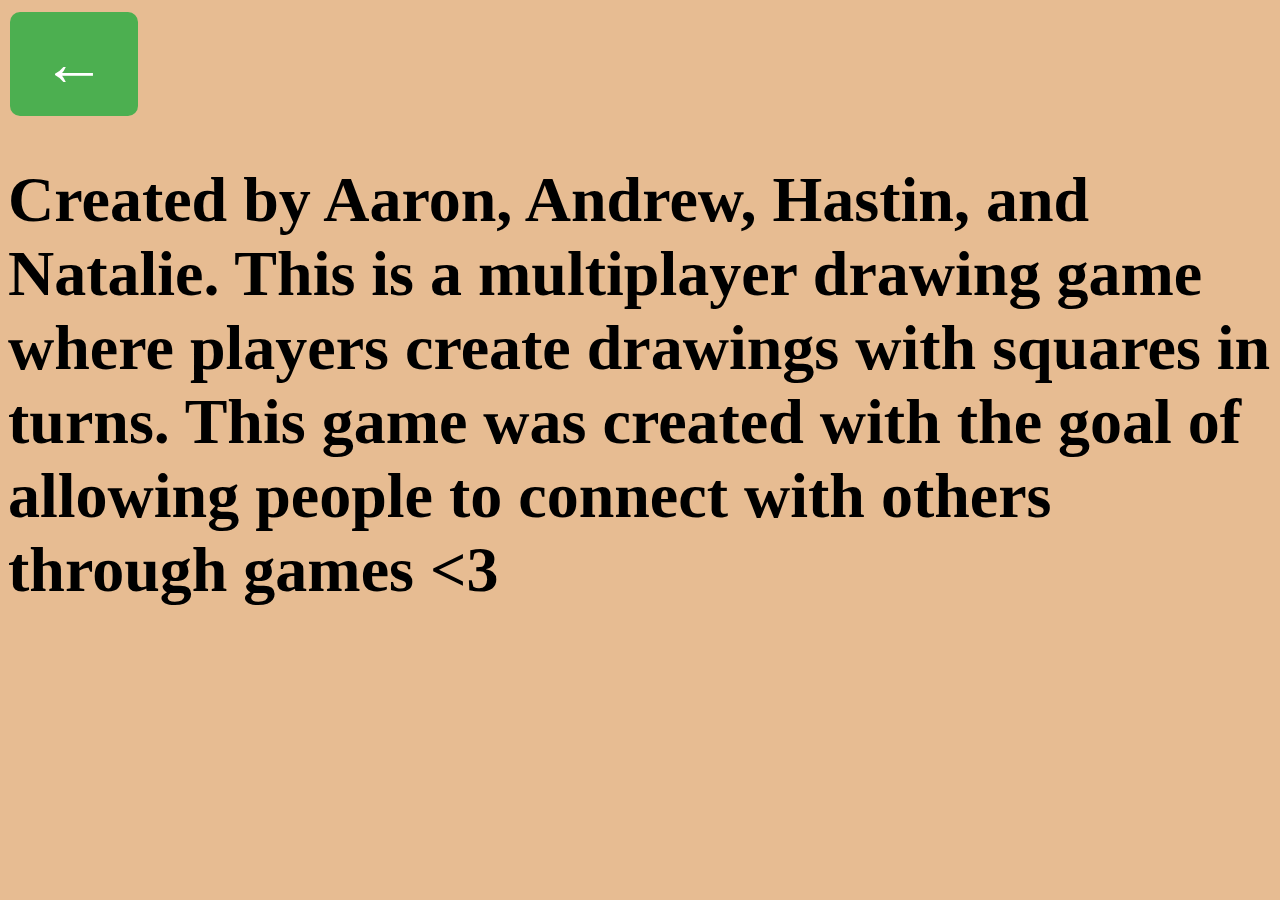
==== about.html @ 0a9d8ace "Update about.html" ====
<!DOCTYPE html>
<html>
<head>
    <title>HH-place about</title>
</head>

<style>
.button {
    border: none;
    color: white;
    padding: 15px 32px;
    text-align: center;
    text-decoration: none;
    display: inline-block;
    font-size: 8px;
    margin: 4px 2px;
    cursor: pointer;
}

.button1 { background-color: #4CAF50; border-radius: 10px;} /* Green */

</style>
</head>
    
<body style="background-color:rgb(231, 188, 146);">
<button onclick = "window.location.href='loginInterface.html'" class="button button1" style="font-size:400%;font-family:Comic Sans MS">&larr;</button>
    
<h1 style="font-size:400%;font-family:Comic Sans MS">Created by Aaron, Andrew, Hastin, and Natalie. This is a multiplayer drawing game where players create drawings with squares in turns. This game was created with the goal of allowing people to connect with others through games <3</h1>
<!-- <img src="https://i.natgeofe.com/k/59ccd67f-c57c-4946-99bd-f957a38dafaa/hippopotamus-closeup-water_square.jpg"
alt="handsome hippo <33" width="50%" height="50%"> -->

</body>
</html>
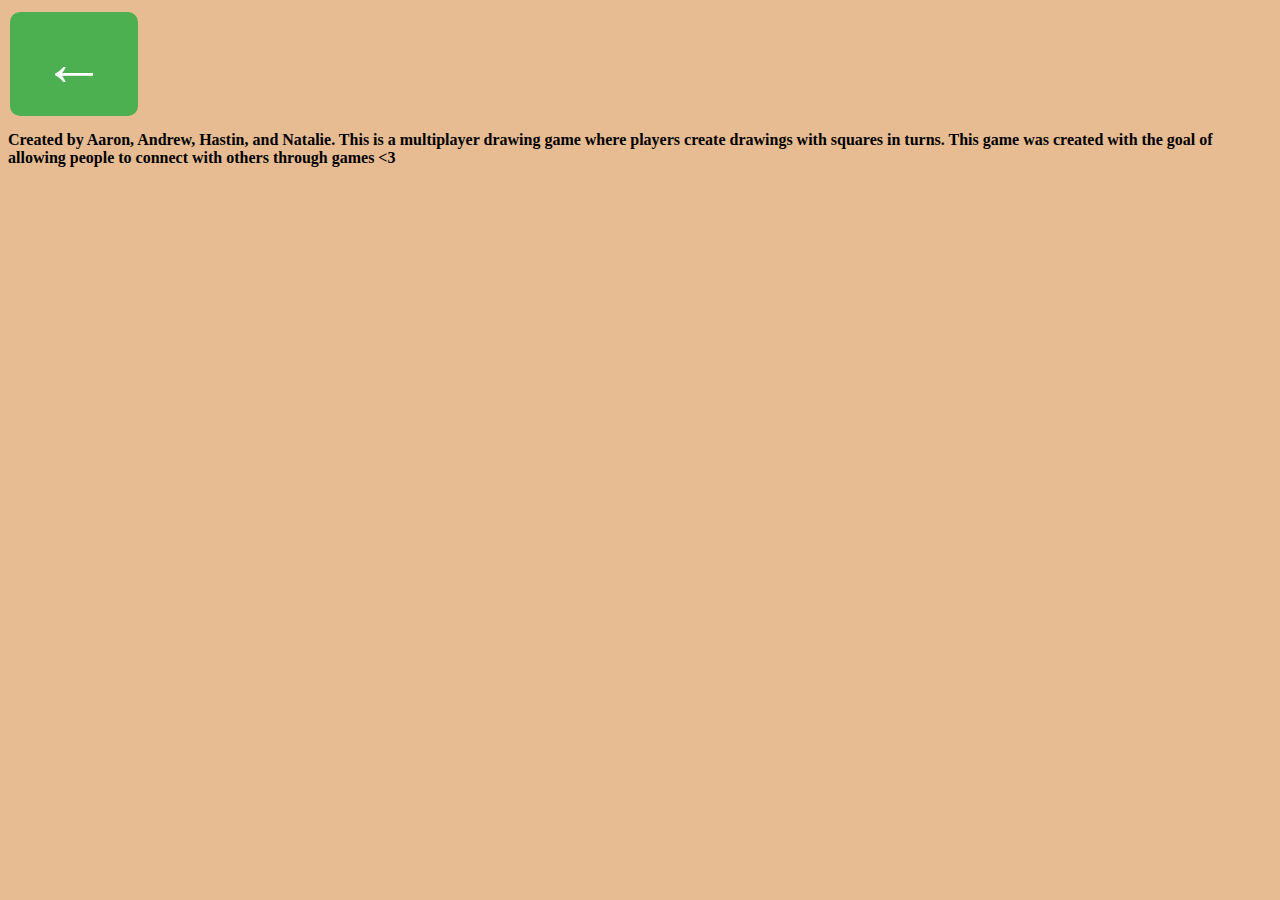
==== commit 1176c0cb: "Update about.html" ====
--- a/about.html
+++ b/about.html
@@ -25,7 +25,7 @@
 <body style="background-color:rgb(231, 188, 146);">
 <button onclick = "window.location.href='loginInterface.html'" class="button button1" style="font-size:400%;font-family:Comic Sans MS">&larr;</button>
     
-<h1 style="font-size:400%;font-family:Comic Sans MS">Created by Aaron, Andrew, Hastin, and Natalie. This is a multiplayer drawing game where players create drawings with squares in turns. This game was created with the goal of allowing people to connect with others through games <3</h1>
+<h1 style="font-size:100%;font-family:Comic Sans MS">Created by Aaron, Andrew, Hastin, and Natalie. This is a multiplayer drawing game where players create drawings with squares in turns. This game was created with the goal of allowing people to connect with others through games <3</h1>
 <!-- <img src="https://i.natgeofe.com/k/59ccd67f-c57c-4946-99bd-f957a38dafaa/hippopotamus-closeup-water_square.jpg"
 alt="handsome hippo <33" width="50%" height="50%"> -->
 
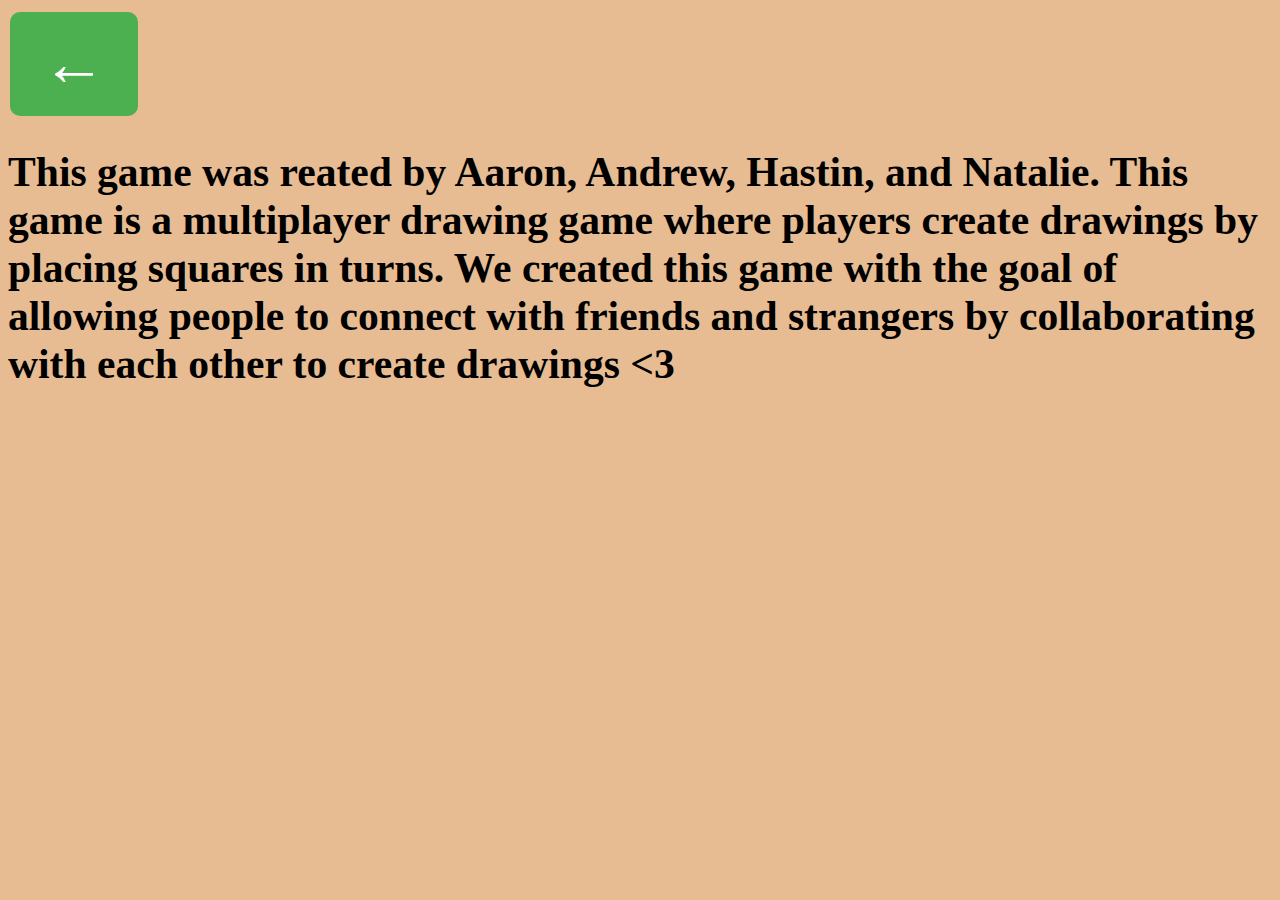
==== commit 71e46f59: "Update about.html" ====
--- a/about.html
+++ b/about.html
@@ -25,7 +25,7 @@
 <body style="background-color:rgb(231, 188, 146);">
 <button onclick = "window.location.href='loginInterface.html'" class="button button1" style="font-size:400%;font-family:Comic Sans MS">&larr;</button>
     
-<h1 style="font-size:100%;font-family:Comic Sans MS">Created by Aaron, Andrew, Hastin, and Natalie. This is a multiplayer drawing game where players create drawings with squares in turns. This game was created with the goal of allowing people to connect with others through games <3</h1>
+<h1 style="font-size:260%;font-family:Comic Sans MS">This game was reated by Aaron, Andrew, Hastin, and Natalie. This game is a multiplayer drawing game where players create drawings by placing squares in turns. We created this game with the goal of allowing people to connect with friends and strangers by collaborating with each other to create drawings <3 </h1>
 <!-- <img src="https://i.natgeofe.com/k/59ccd67f-c57c-4946-99bd-f957a38dafaa/hippopotamus-closeup-water_square.jpg"
 alt="handsome hippo <33" width="50%" height="50%"> -->
 
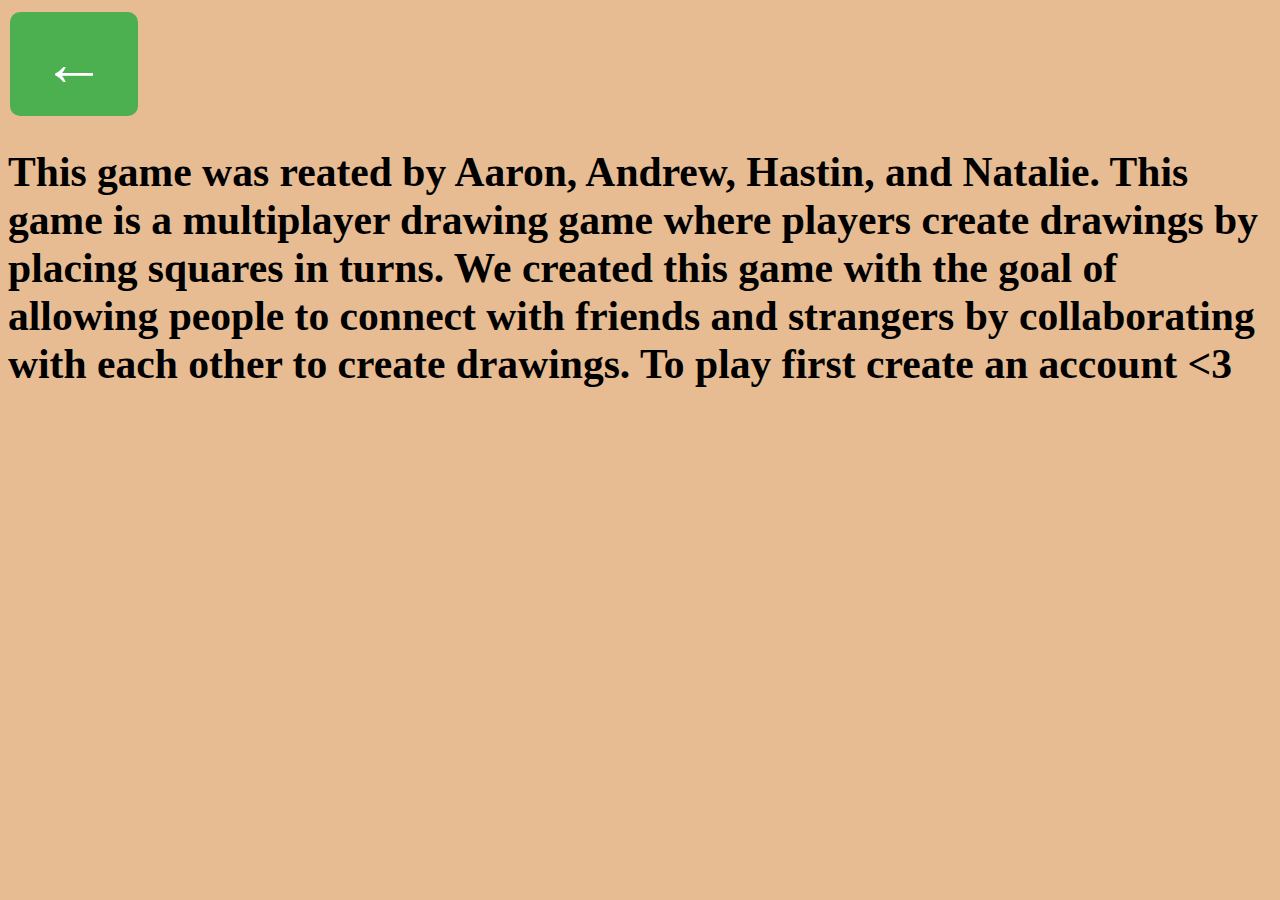
==== commit 6d822fa1: "Update about.html" ====
--- a/about.html
+++ b/about.html
@@ -25,7 +25,7 @@
 <body style="background-color:rgb(231, 188, 146);">
 <button onclick = "window.location.href='loginInterface.html'" class="button button1" style="font-size:400%;font-family:Comic Sans MS">&larr;</button>
     
-<h1 style="font-size:260%;font-family:Comic Sans MS">This game was reated by Aaron, Andrew, Hastin, and Natalie. This game is a multiplayer drawing game where players create drawings by placing squares in turns. We created this game with the goal of allowing people to connect with friends and strangers by collaborating with each other to create drawings <3 </h1>
+<h1 style="font-size:260%;font-family:Comic Sans MS">This game was reated by Aaron, Andrew, Hastin, and Natalie. This game is a multiplayer drawing game where players create drawings by placing squares in turns. We created this game with the goal of allowing people to connect with friends and strangers by collaborating with each other to create drawings. To play first create an account <3 </h1>
 <!-- <img src="https://i.natgeofe.com/k/59ccd67f-c57c-4946-99bd-f957a38dafaa/hippopotamus-closeup-water_square.jpg"
 alt="handsome hippo <33" width="50%" height="50%"> -->
 
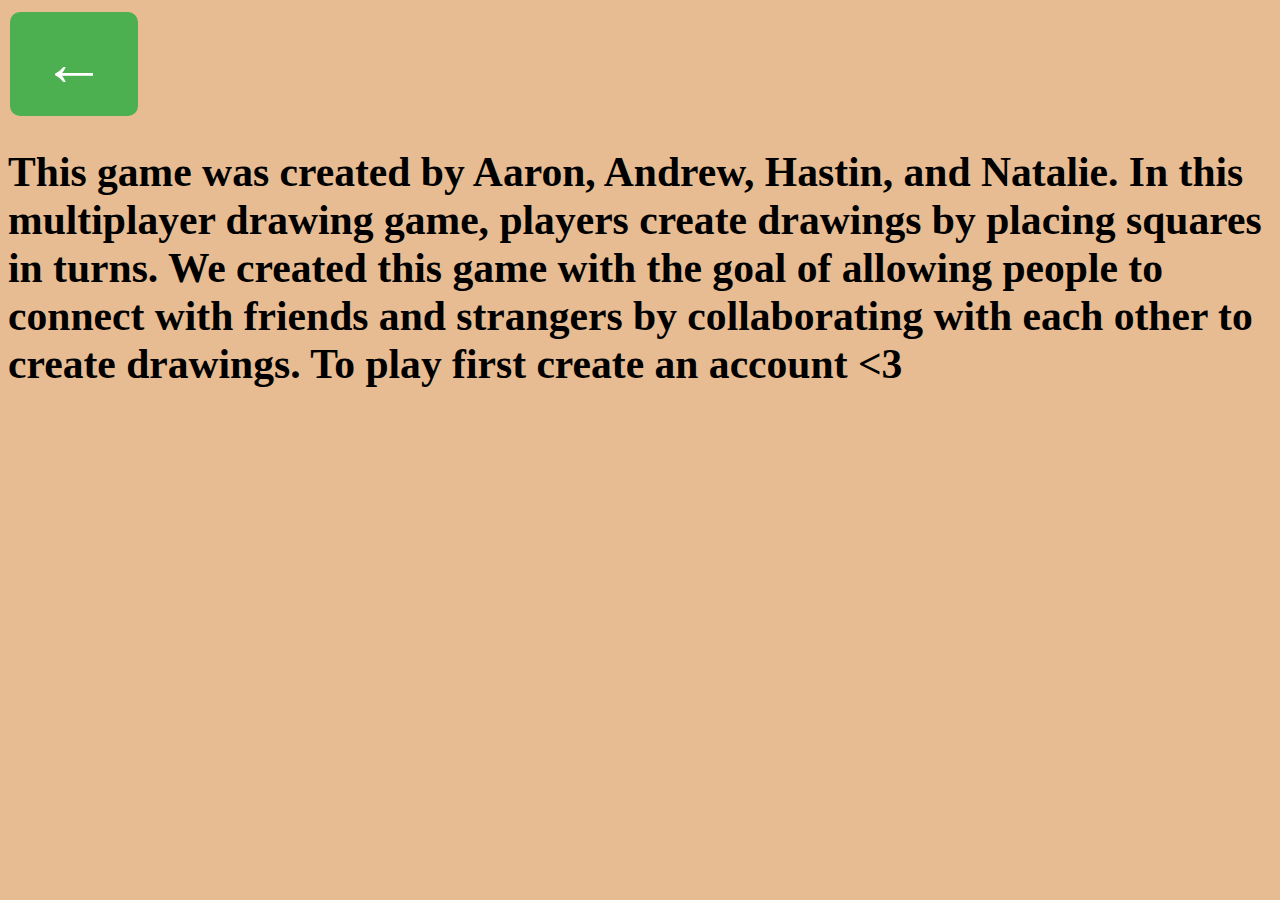
==== commit 12f5b16d: "Update about.html" ====
--- a/about.html
+++ b/about.html
@@ -25,7 +25,7 @@
 <body style="background-color:rgb(231, 188, 146);">
 <button onclick = "window.location.href='loginInterface.html'" class="button button1" style="font-size:400%;font-family:Comic Sans MS">&larr;</button>
     
-<h1 style="font-size:260%;font-family:Comic Sans MS">This game was reated by Aaron, Andrew, Hastin, and Natalie. This game is a multiplayer drawing game where players create drawings by placing squares in turns. We created this game with the goal of allowing people to connect with friends and strangers by collaborating with each other to create drawings. To play first create an account <3 </h1>
+<h1 style="font-size:260%;font-family:Comic Sans MS">This game was created by Aaron, Andrew, Hastin, and Natalie. In this multiplayer drawing game, players create drawings by placing squares in turns. We created this game with the goal of allowing people to connect with friends and strangers by collaborating with each other to create drawings. To play first create an account <3 </h1>
 <!-- <img src="https://i.natgeofe.com/k/59ccd67f-c57c-4946-99bd-f957a38dafaa/hippopotamus-closeup-water_square.jpg"
 alt="handsome hippo <33" width="50%" height="50%"> -->
 
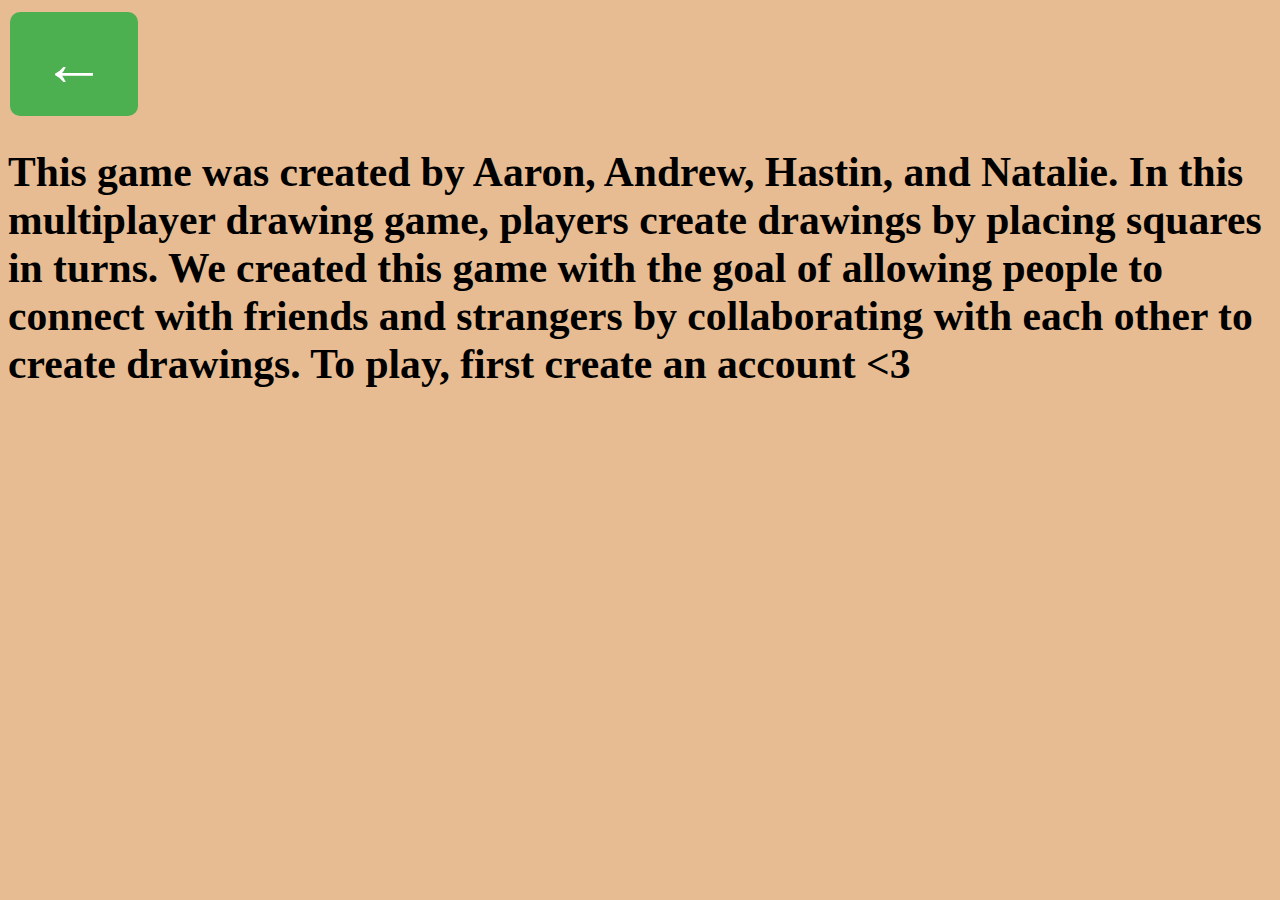
==== commit ea58843d: "Update about.html" ====
--- a/about.html
+++ b/about.html
@@ -25,7 +25,7 @@
 <body style="background-color:rgb(231, 188, 146);">
 <button onclick = "window.location.href='loginInterface.html'" class="button button1" style="font-size:400%;font-family:Comic Sans MS">&larr;</button>
     
-<h1 style="font-size:260%;font-family:Comic Sans MS">This game was created by Aaron, Andrew, Hastin, and Natalie. In this multiplayer drawing game, players create drawings by placing squares in turns. We created this game with the goal of allowing people to connect with friends and strangers by collaborating with each other to create drawings. To play first create an account <3 </h1>
+<h1 style="font-size:260%;font-family:Comic Sans MS">This game was created by Aaron, Andrew, Hastin, and Natalie. In this multiplayer drawing game, players create drawings by placing squares in turns. We created this game with the goal of allowing people to connect with friends and strangers by collaborating with each other to create drawings. To play, first create an account <3 </h1>
 <!-- <img src="https://i.natgeofe.com/k/59ccd67f-c57c-4946-99bd-f957a38dafaa/hippopotamus-closeup-water_square.jpg"
 alt="handsome hippo <33" width="50%" height="50%"> -->
 
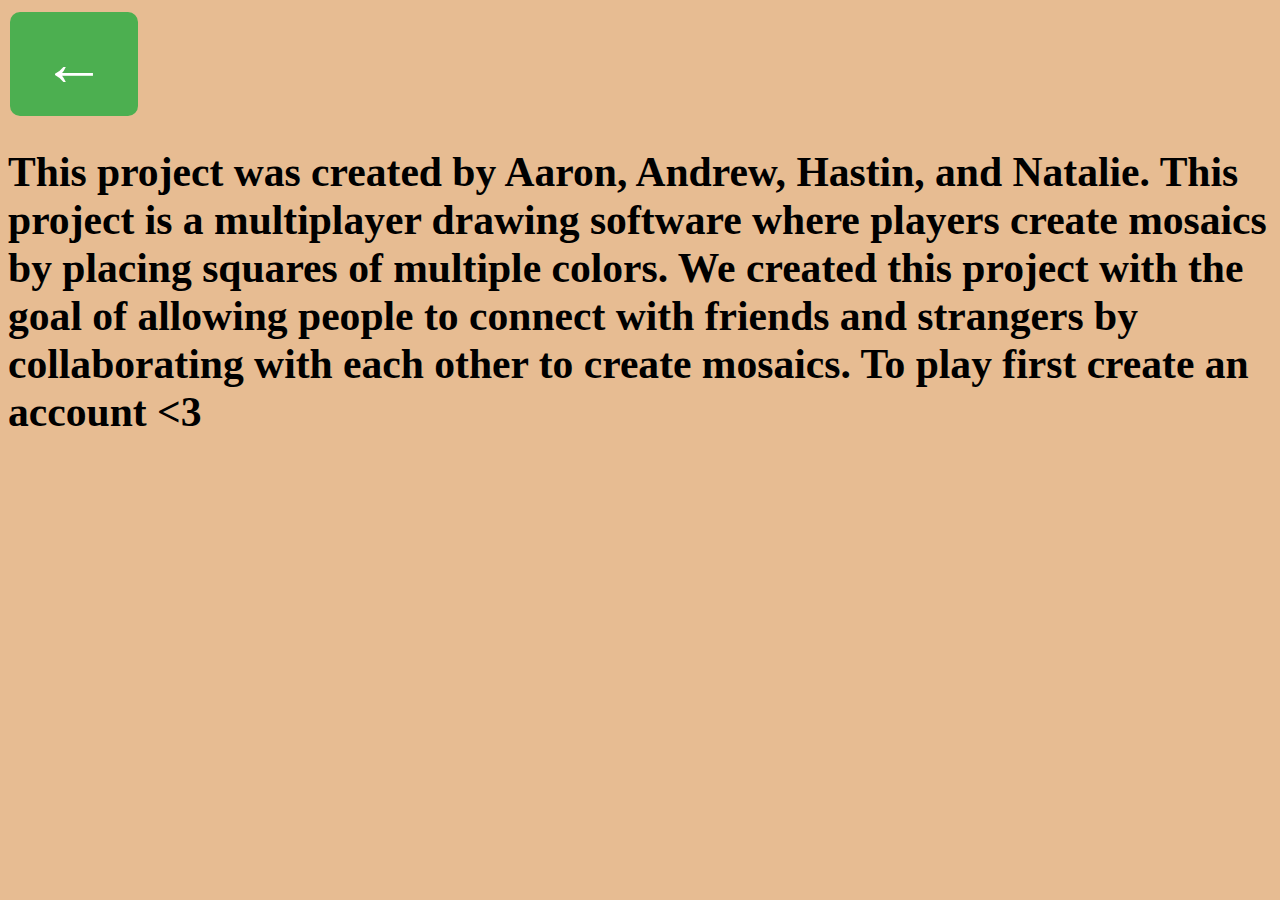
==== commit 32b612b2: "sdfdsfsdffs" ====
--- a/about.html
+++ b/about.html
@@ -25,7 +25,7 @@
 <body style="background-color:rgb(231, 188, 146);">
 <button onclick = "window.location.href='loginInterface.html'" class="button button1" style="font-size:400%;font-family:Comic Sans MS">&larr;</button>
     
-<h1 style="font-size:260%;font-family:Comic Sans MS">This game was created by Aaron, Andrew, Hastin, and Natalie. In this multiplayer drawing game, players create drawings by placing squares in turns. We created this game with the goal of allowing people to connect with friends and strangers by collaborating with each other to create drawings. To play, first create an account <3 </h1>
+<h1 style="font-size:260%;font-family:Comic Sans MS">This project was created by Aaron, Andrew, Hastin, and Natalie. This project is a multiplayer drawing software where players create mosaics by placing squares of multiple colors. We created this project with the goal of allowing people to connect with friends and strangers by collaborating with each other to create mosaics. To play first create an account <3 </h1>
 <!-- <img src="https://i.natgeofe.com/k/59ccd67f-c57c-4946-99bd-f957a38dafaa/hippopotamus-closeup-water_square.jpg"
 alt="handsome hippo <33" width="50%" height="50%"> -->
 
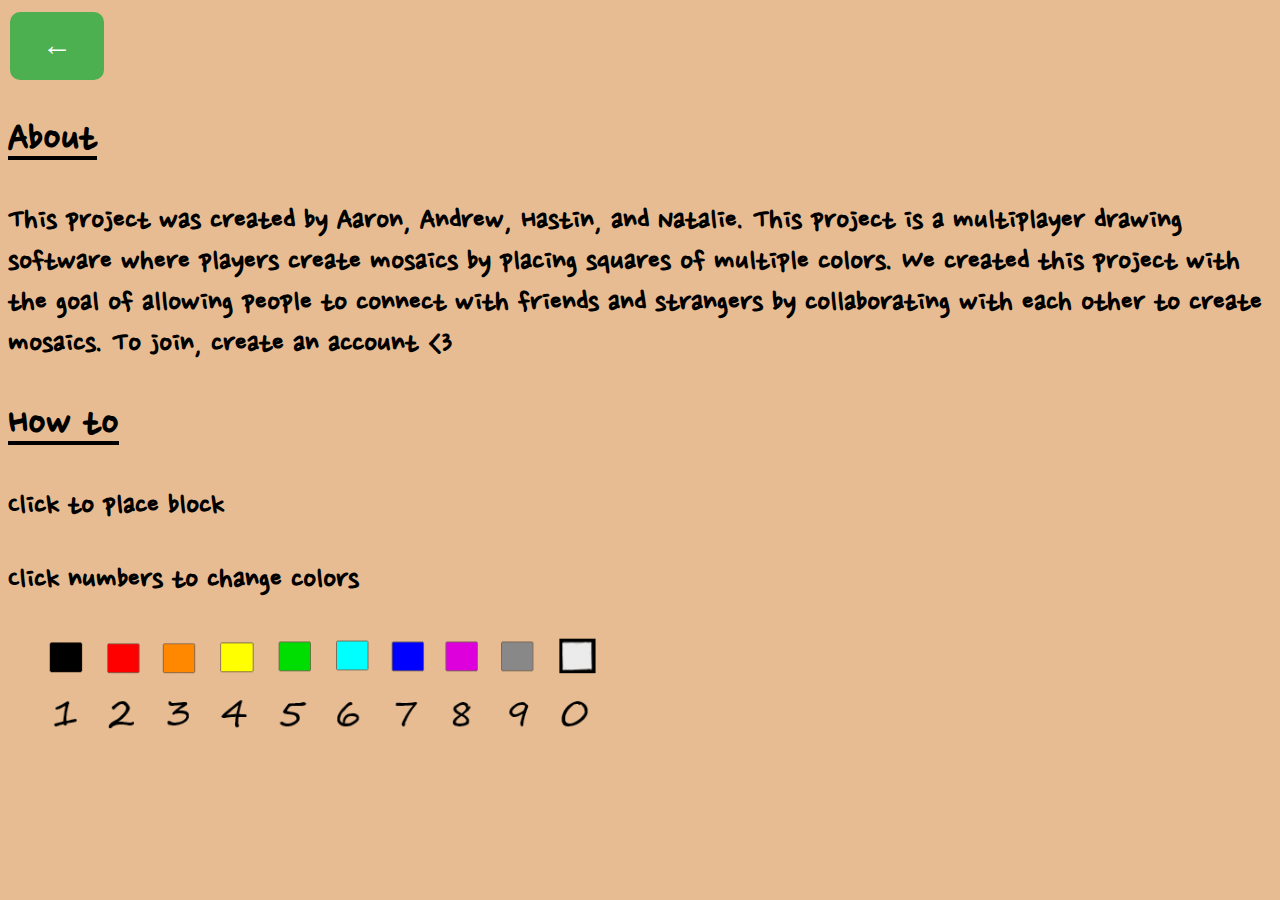
==== commit 797d6616: "Update about.html" ====
--- a/about.html
+++ b/about.html
@@ -1,7 +1,13 @@
 <!DOCTYPE html>
 <html>
 <head>
-    <title>HH-place about</title>
+    <link href='https://fonts.googleapis.com/css?family=Nanum Pen Script' rel='stylesheet'>
+    <style>
+        body {
+            font-family: 'Nanum Pen Script';font-size: 22px;
+        }
+    </style>
+    <title>-MOSAIC about</title>
 </head>
 
 <style>
@@ -9,25 +15,51 @@
     border: none;
     color: white;
     padding: 15px 32px;
-    text-align: center;
     text-decoration: none;
     display: inline-block;
-    font-size: 8px;
+    border-radius: 10px; 
+    font-family: 'Nanum Pen Script'; 
+    font-size: 16px;
     margin: 4px 2px;
     cursor: pointer;
 }
 
-.button1 { background-color: #4CAF50; border-radius: 10px;} /* Green */
+.button1 {background-color: #4CAF50; font-size: 30px; transition: all 1s ease; transform: scale(1); } /* Green */
+
+.pos1 {
+    margin: 0;
+    position: absolute;
+    top: 80%;
+    right: 51%;
+    transition: all .5s ease;
+    transform: scale(1);
+  }
+
+.button1:hover {
+    background-color: #3ae462;
+    /*  Making button bigger on hover  */
+    padding: 20px 30px;
+    transform: scale(1.2) 
+}
+
+h3{
+    padding: 0px;
+}
 
 </style>
 </head>
     
-<body style="background-color:rgb(231, 188, 146);">
-<button onclick = "window.location.href='loginInterface.html'" class="button button1" style="font-size:400%;font-family:Comic Sans MS">&larr;</button>
-    
-<h1 style="font-size:260%;font-family:Comic Sans MS">This project was created by Aaron, Andrew, Hastin, and Natalie. This project is a multiplayer drawing software where players create mosaics by placing squares of multiple colors. We created this project with the goal of allowing people to connect with friends and strangers by collaborating with each other to create mosaics. To play first create an account <3 </h1>
-<!-- <img src="https://i.natgeofe.com/k/59ccd67f-c57c-4946-99bd-f957a38dafaa/hippopotamus-closeup-water_square.jpg"
+<body style="background-color:rgb(231, 188, 146); font-family: Nanum Pen Script;">
+<button onclick = "window.location.href='loginInterface.html'" class="button button1"><b>&larr;</b></button>
+<h1 style="font-size:200%;"><u>About</u></h1>
+<h3 style="font-size:150%;">This project was created by Aaron, Andrew, Hastin, and Natalie. This project is a multiplayer drawing software where players create mosaics by placing squares of multiple colors. We created this project with the goal of allowing people to connect with friends and strangers by collaborating with each other to create mosaics. To join, create an account <3 </h3>
+<h1 style="font-size:200%;"><u>How to</u></h1>
+<h3 style="font-size:150%;">Click to place block</h3>
+<h3 style="font-size:150%;">Click numbers to change colors</h3>
+    <!-- <img src="https://i.natgeofe.com/k/59ccd67f-c57c-4946-99bd-f957a38dafaa/hippopotamus-closeup-water_square.jpg"
 alt="handsome hippo <33" width="50%" height="50%"> -->
+<img src="https://fyrebolt.github.io/test/colors.png"
+alt="colors" width="50%" height="50%">
 
 </body>
 </html>
